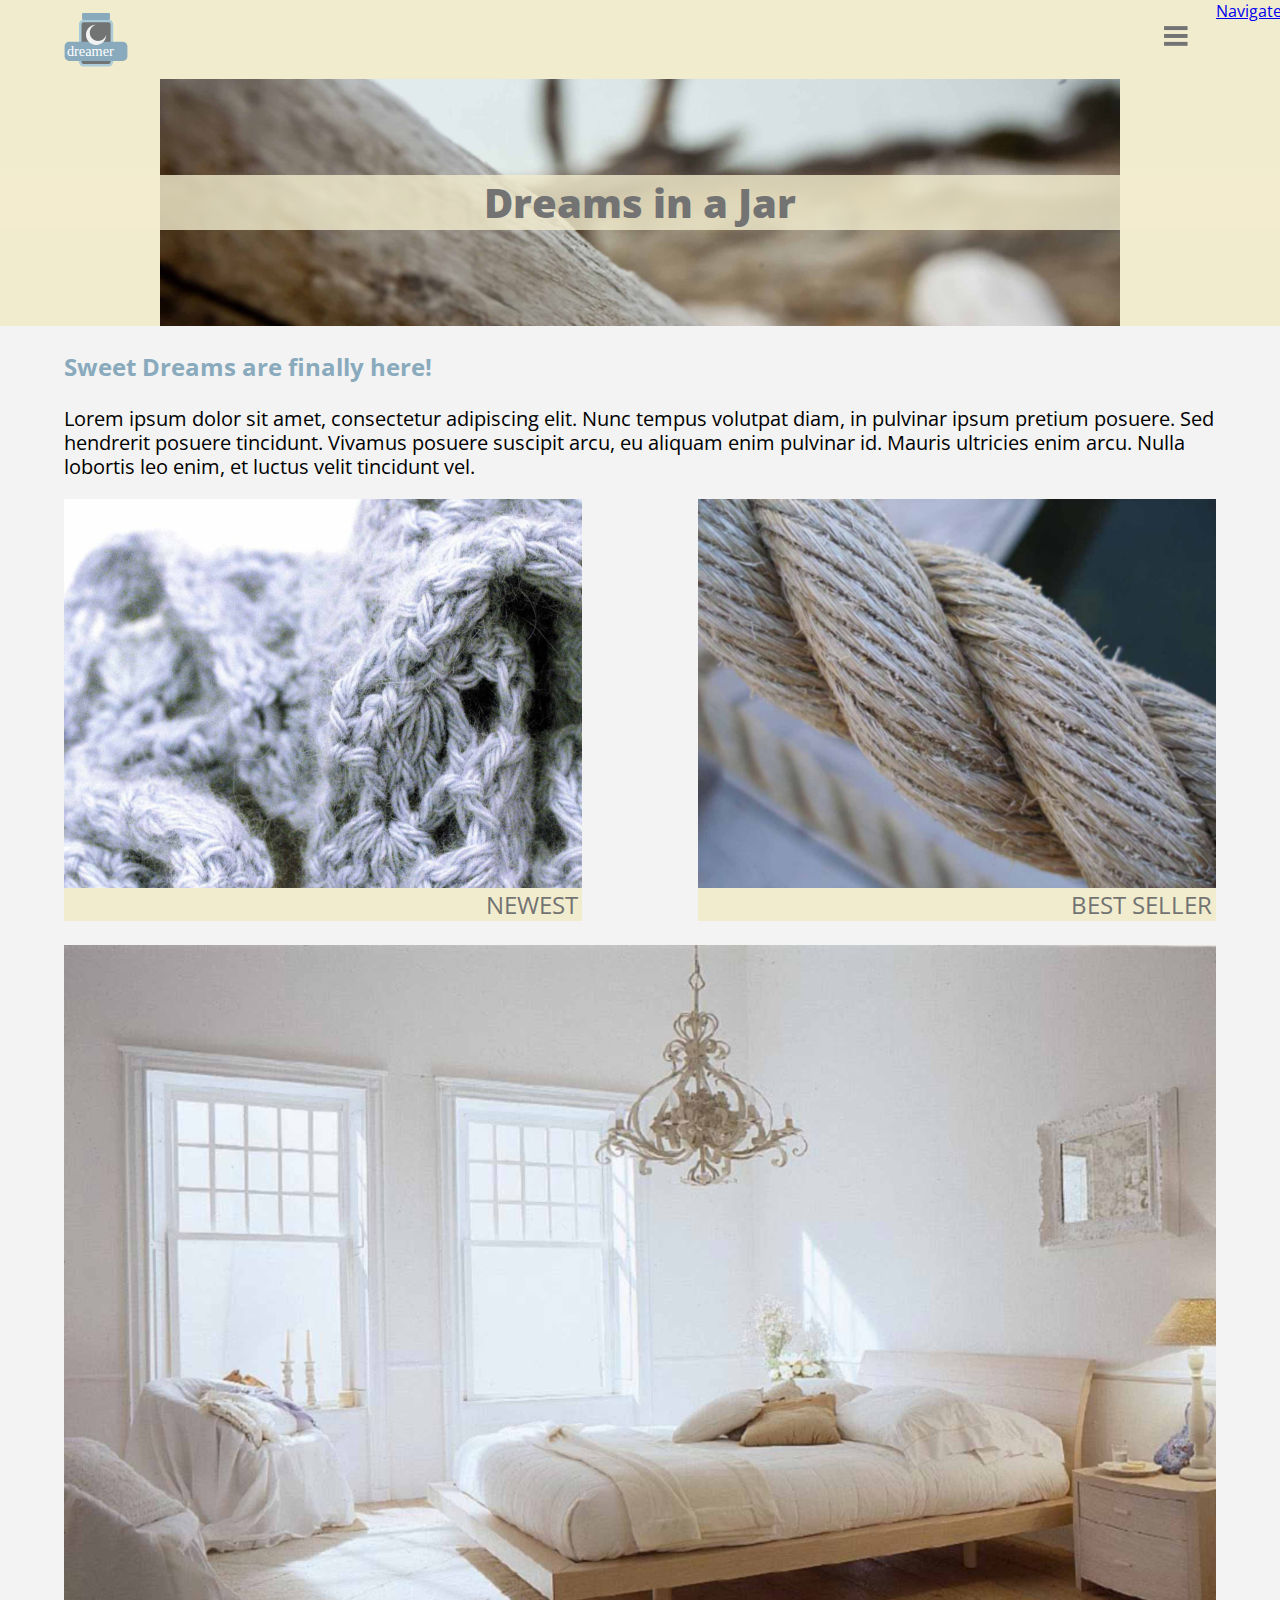
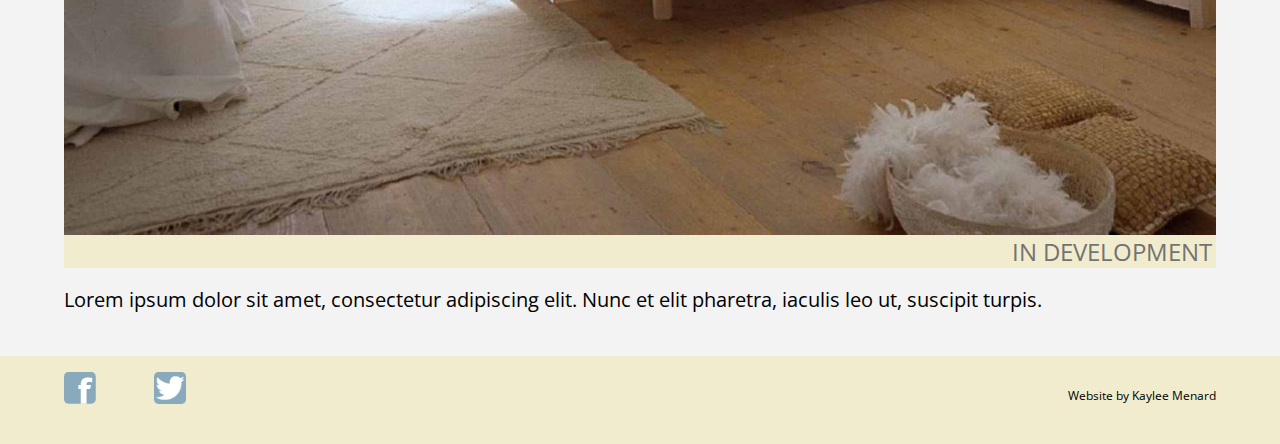
==== index.html @ 3ed4d608 "Navigation: all three pages are now options" ====
<!DOCTYPE html>
<html lang="en-ca">
<head>
	<link href='http://fonts.googleapis.com/css?family=Open+Sans:400italic,400,700,800' rel='stylesheet' type='text/css'>
	<meta charset="utf-8">
	<title>Sweet Dreams are Here!</title>
	<meta name="viewport" content="width=device-width,initial-scale=1">
    <link href="css/general.css" rel="stylesheet">
</head>
<body>
	<header>

		<a href="index.html"><img src="images/logo.svg" class="logo"></a>

		<a href="#nav" class="nav-btn" data-state="inactive">Navigate</a>

		<nav class="nav-top">
			<ul>
				<li><a href="index.html">Home</a></li>
				<li><a href="company.html">Company</a></li>
				<li><a href="products.html">Products</a></li>
			</ul>
		</nav>

	</header>

	<div class="billboard">
		<h1>Dreams in a Jar</h1>
	</div>	
 
	<article>

		<h2>Sweet Dreams are finally here!</h2>
		<p>Lorem ipsum dolor sit amet, consectetur adipiscing elit. Nunc tempus volutpat diam, in pulvinar ipsum pretium posuere. Sed hendrerit posuere tincidunt. Vivamus posuere suscipit arcu, eu aliquam enim pulvinar id. Mauris ultricies enim arcu. Nulla lobortis leo enim, et luctus velit tincidunt vel. </p>

		<ul class="bucket1">
            <li><a href="#" class="one">Newest</a></li>
            <li><a href="#" class="two">Best&nbsp;Seller</a></li>
        </ul>

		<figure>
			<img src="images/bedroom1.jpg" alt="In Development">
			<figcaption>In Development</figcaption>
			<p>Lorem ipsum dolor sit amet, consectetur adipiscing elit. Nunc et elit pharetra, iaculis leo ut, suscipit turpis.</p>
		</figure>
		

	</article>

	<footer>
		<ul class="icon">
			<li><a href="http://www.facebook.com"><img src="images/facebook-icon.svg"></a></li>
			<li><a href="http://www.twitter.com"><img src="images/twitter-icon.svg"></a></li>
		<p>Website by Kaylee Menard</p>

	</footer>

	<script src="js/toggle.js"></script>

</body>
</html>
---- css/general.css ----
@charset "utf-8";

@-moz-viewport { width: device-width; scale: 1; }
@-ms-viewport { width: device-width; scale: 1; }
@-o-viewport { width: device-width; scale: 1; }
@-webkit-viewport { width: device-width; scale: 1; }
@viewport { width: device-width; scale: 1; }

* {
	-moz-box-sizing: border-box;
	-webkit-box-sizing: border-box;
	box-sizing: border-box;
}

html {
	-moz-text-size-adjust: 100%;
	-ms-text-size-adjust: 100%;
	-webkit-text-size-adjust: 100%;
	text-size-adjust: 100%;
    
    font-size: 100%;
    font-family: 'Open Sans', Arial, sans-serif;
}

img {
	width: 100%;
    display: block;
}

header {
	overflow: hidden;
	background-color: #f2ecce;
	padding: 0;
}

.logo {
	width: 4rem;
	height: auto;
	margin: .75rem 5%;
	float:left;
}

body {
	margin: 0;
	padding: 0;
}

.nav-btn,
.nav-btn:link,
.nav-btn:visited {
	height: 70px;
    width: 70px;
	overflow: hidden;
    position: absolute;
    top: 0;
    right: 0;
    padding: 0 5%;
	
	background: transparent url("../images/icon-nav.svg") no-repeat 0 0;

	text-indent: 100%;
	white-space: nowrap; 
}

.nav-top {
	max-height: 0; /* makes the area invisible */
    background-color: #89aabd;
    clear: both; /* Comes after the content that floats above */

	-moz-transition: all 250ms linear;
	-o-transition: all 250ms linear;
	-webkit-transition: all 250ms linear;
	transition: all 250ms linear;
}

.nav-top[data-state="expanded"] {
	max-height: 15em;
}

.nav-top ul { 
	margin: 0;
    padding: 0;
    text-align: center;
    list-style-type: none;
}

.nav-top a,
.nav-top a:link,
.nav-top a:visited {
	display: block;
	font-size: 1.25em;
	font-weight: 400;
    padding: 1.5rem 0;
	color: #f2f3f2;
	text-decoration: none;
}

.nav-top a:hover{
	background-color: #adccd8;
}


.billboard {
	overflow: hidden;
	background-image: url(../images/driftwood.jpg);
	background-repeat: no-repeat;
	background-color: #f2ecce;
	background-position: center center;
	background-size: 60rem;
}

h1 {
	margin: 6rem 0;
	background-color: rgba(242, 236, 206, .8);
	font-weight: 800;
	font-size: 2.5rem;
	color: #727372;
	text-align: center;
	text-decoration: non
}

article {
	margin: 0;
	padding: 1.5rem 5%;
	background-color: #f2f3f2;
}

.pagehead {
	margin: 0;
	padding: 0;
	background-color: #f2f2f2;
	font-weight: 800;
	font-size: 2.25rem;
	color: #727372;
	text-align: left;
	text-decoration: none;
}

h2 {
	margin: 0 0 1.5rem;
	font-size: 1.5rem;
	font-weight: 700;
	color: #89aabd;
}

p {
	line-height: 1.5rem;
	font-size: 1.25rem;
	font-weight: 400;
}

.bucket1 {
    margin: 0;
    padding: 0;
    overflow: hidden;
    list-style: none;
    background-color: none;

    font-size: 1.5rem;
    font-weight: 400;
    text-transform: uppercase;;
    text-align: right;

}

.bucket1 li {
    float: left;
    width: 45%;
    margin: 0 10% 1.5rem 0;
    padding: 0;
}

.bucket1 li:nth-child(even) {
    margin: 0;
}

.bucket1 a,
.bucket1 a:link,
.bucket1 a:visited {
    display: block;
    background-size: 100%;
    background-position: center top;
    background-repeat: no-repeat;
    background-color: #f2ecce;
    margin: 0;
    padding: 75% .25rem 0; /* height of image ÷ by width = % */
    color: #727372;
    text-decoration: none;
}


.one {
    background-image: url(../images/wool1.jpg);  
}

.two {
    background-image: url(../images/rope.jpg);
}*

figure {
	margin: 0;
	padding: 0;
}

figcaption {
	padding: 0 .25rem;
	font-size: 1.5rem;
	font-weight: 400;
	text-transform: uppercase;
	text-align: right;
	color: #727372;
	background-color: #f2ecce;
}


footer {
	overflow: hidden;
	margin: 0;
	padding: 0;
	background-color: #f2ecce;
}

footer p{
	font-size: .75rem;
	font-weight: 400;
	text-align: right;
}

.icon {
    margin: 0 5%;
    padding: 1rem 0;
    overflow: hidden;
    list-style: none;
}

.icon li {
    float: left;
    width: 2rem;
    margin: 0 5% 1.5rem 0;
    padding: 0;
}
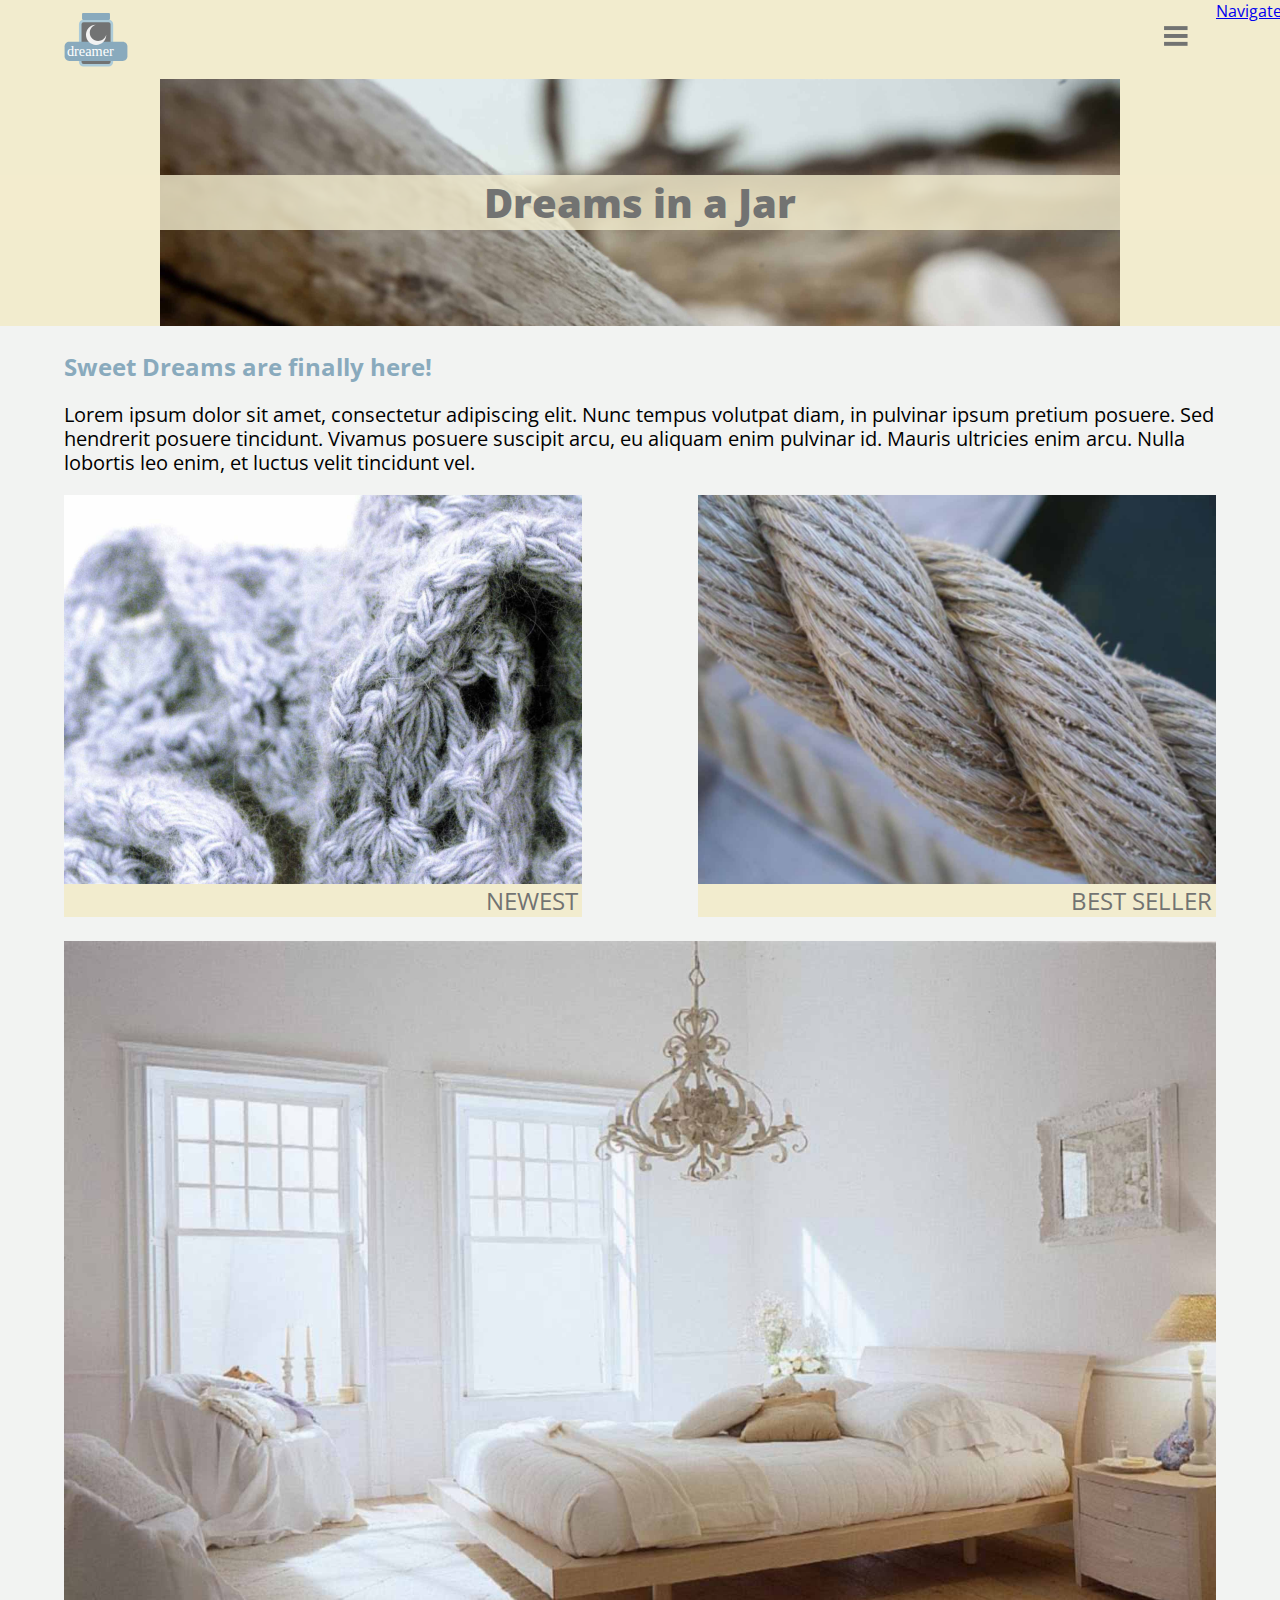
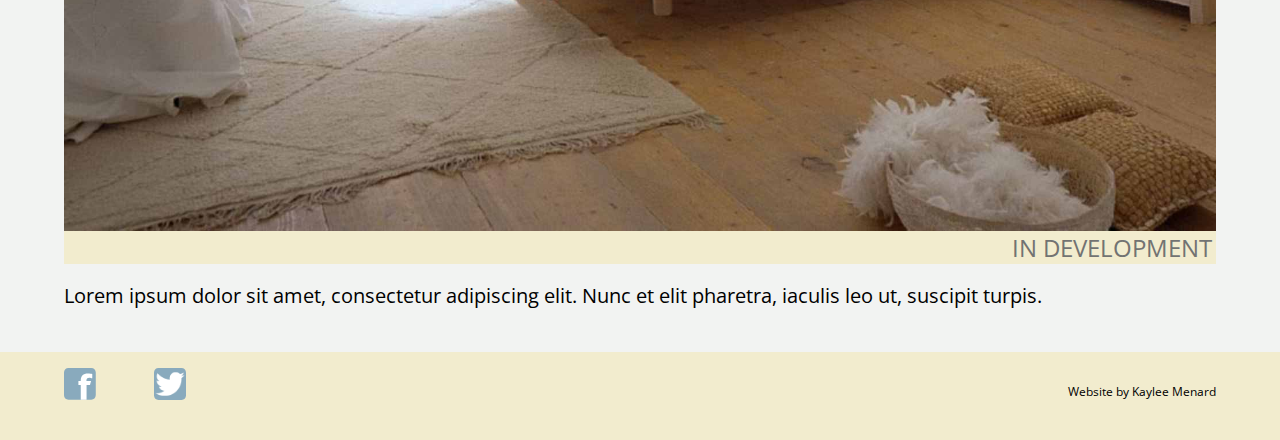
==== commit 596d4ccc: "Filling out company.html" ====
--- a/index.html
+++ b/index.html
@@ -34,8 +34,8 @@
 		<p>Lorem ipsum dolor sit amet, consectetur adipiscing elit. Nunc tempus volutpat diam, in pulvinar ipsum pretium posuere. Sed hendrerit posuere tincidunt. Vivamus posuere suscipit arcu, eu aliquam enim pulvinar id. Mauris ultricies enim arcu. Nulla lobortis leo enim, et luctus velit tincidunt vel. </p>
 
 		<ul class="bucket1">
-            <li><a href="#" class="one">Newest</a></li>
-            <li><a href="#" class="two">Best&nbsp;Seller</a></li>
+            <li><a href="products.html" class="one">Newest</a></li>
+            <li><a href="products.html" class="two">Best&nbsp;Seller</a></li>
         </ul>
 
 		<figure>
--- a/css/general.css
+++ b/css/general.css
@@ -126,7 +126,7 @@
 }
 
 .pagehead {
-	margin: 0;
+	margin: 0 0 1.5rem 0;
 	padding: 0;
 	background-color: #f2f2f2;
 	font-weight: 800;
@@ -137,7 +137,7 @@
 }
 
 h2 {
-	margin: 0 0 1.5rem;
+	margin: 0 0 .5rem;
 	font-size: 1.5rem;
 	font-weight: 700;
 	color: #89aabd;
@@ -195,7 +195,7 @@
 
 .two {
     background-image: url(../images/rope.jpg);
-}*
+}
 
 figure {
 	margin: 0;
@@ -208,10 +208,90 @@
 	font-weight: 400;
 	text-transform: uppercase;
 	text-align: right;
+	text-decoration: none;
 	color: #727372;
 	background-color: #f2ecce;
 }
 
+/* Applied only to Products.html */
+
+.bucket3 {
+    overflow: hidden;
+    margin: 0 0 1.5rem;
+    padding: 0;
+    background-color: none;
+}
+
+.bucket3 img {
+    float: left;
+    width: 45%; 
+    margin: 0 5% 0 0;
+    padding: 0;
+}
+
+.bucket3 figcaption {
+    float: right;
+    width: 50%;
+    margin: 0;
+    padding: 0;
+    background-color: #f2f2f2;
+
+  	line-height: 1.5rem;
+	font-size: 1.25rem;
+	font-weight: 400;
+	text-align: left;
+	text-transform: none;  
+}
+
+/* Applied only to company.html */
+.bucket2 {
+    margin: 0;
+    padding: 0;
+    overflow: hidden;
+    list-style: none;
+    background-color: red; /* Visual Aid */
+}
+
+.bucket2 li {
+    float: left;
+    width: 45%;
+    margin: 0 10% 1.5rem 0;
+    padding: 0;
+}
+
+.bucket2 li:nth-child(even) {
+    margin: 0;
+}
+
+.bucket2 a,
+.bucket2 a:link,
+.bucket2 a:visited {
+    display: block;
+    background-size: 100%;
+    background-position: center top;
+    background-repeat: no-repeat;
+    background-color: yellow; /* Visual Aid */
+    margin: 0;
+    padding: 100% 0 0; /* height of image ÷ by width = % */
+}
+
+.kayleigh {
+    background-image: url(../images/kayleigh.jpg);  
+}
+
+.jared {
+    background-image: url(../images/jared.jpg);
+}
+
+.diane {
+    background-image: url(../images/diane.jpg);
+}
+
+.john {
+    background-image: url(../images/john.jpg);
+}
+
+/* All Footers */
 
 footer {
 	overflow: hidden;
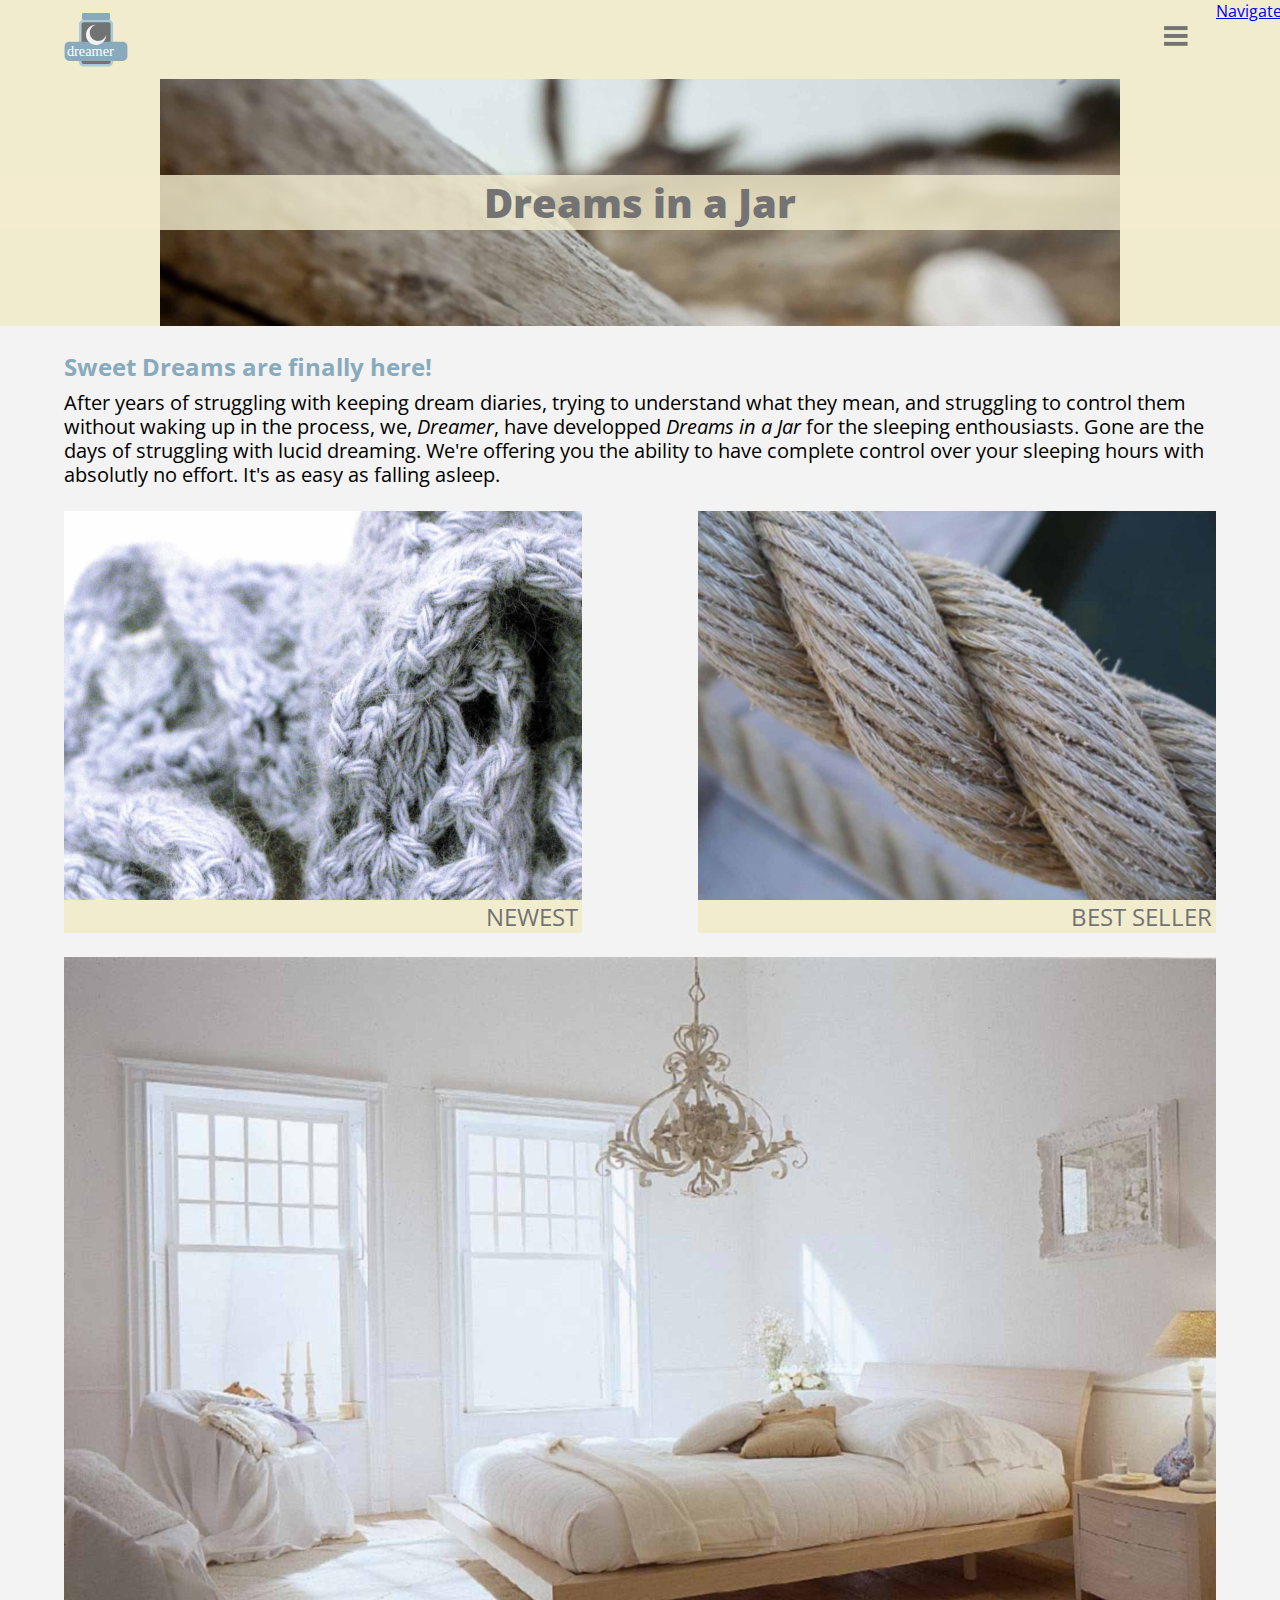
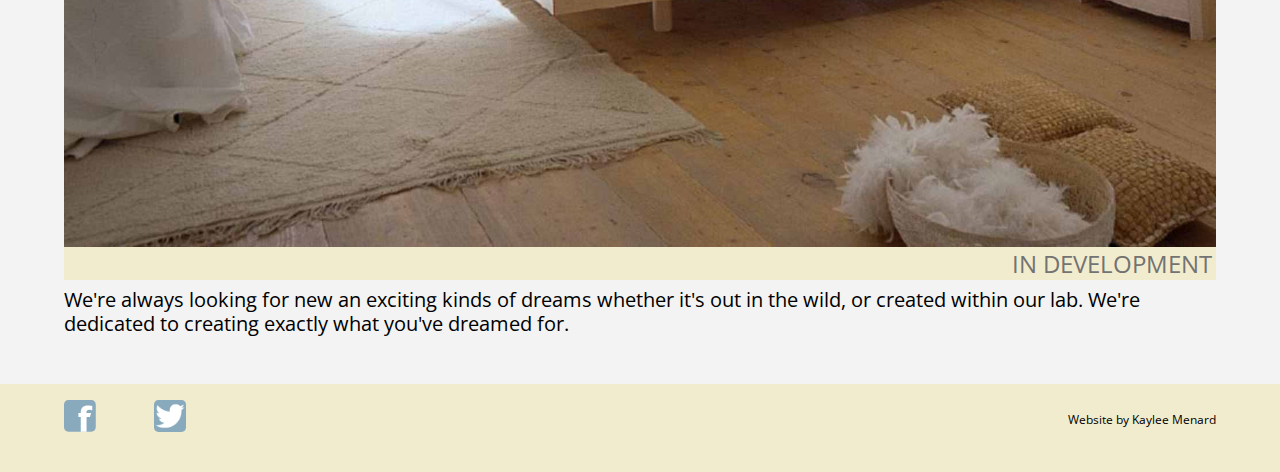
==== commit 41fd467e: "Replaced text on home and company page" ====
--- a/index.html
+++ b/index.html
@@ -31,7 +31,7 @@
 	<article>
 
 		<h2>Sweet Dreams are finally here!</h2>
-		<p>Lorem ipsum dolor sit amet, consectetur adipiscing elit. Nunc tempus volutpat diam, in pulvinar ipsum pretium posuere. Sed hendrerit posuere tincidunt. Vivamus posuere suscipit arcu, eu aliquam enim pulvinar id. Mauris ultricies enim arcu. Nulla lobortis leo enim, et luctus velit tincidunt vel. </p>
+		<p>After years of struggling with keeping dream diaries, trying to understand what they mean, and struggling to control them without waking up in the process, we, <em>Dreamer</em>, have developped <em>Dreams in a Jar</em> for the sleeping enthousiasts. Gone are the days of struggling with lucid dreaming. We're offering you the ability to have complete control over your sleeping hours with absolutly no effort. It's as easy as falling asleep.</p>
 
 		<ul class="bucket1">
             <li><a href="products.html" class="one">Newest</a></li>
@@ -41,7 +41,7 @@
 		<figure>
 			<img src="images/bedroom1.jpg" alt="In Development">
 			<figcaption>In Development</figcaption>
-			<p>Lorem ipsum dolor sit amet, consectetur adipiscing elit. Nunc et elit pharetra, iaculis leo ut, suscipit turpis.</p>
+			<p>We're always looking for new an exciting kinds of dreams whether it's out in the wild, or created within our lab. We're dedicated to creating exactly what you've dreamed for.</p>
 		</figure>
 		
 
--- a/css/general.css
+++ b/css/general.css
@@ -137,18 +137,22 @@
 }
 
 h2 {
-	margin: 0 0 .5rem;
+	margin: 0;
+	padding: 0;
 	font-size: 1.5rem;
 	font-weight: 700;
 	color: #89aabd;
 }
 
 p {
+	margin: .5rem 0 1.5rem;
+	padding: 0;
 	line-height: 1.5rem;
 	font-size: 1.25rem;
 	font-weight: 400;
 }
 
+/* Following bucket found on index.html */
 .bucket1 {
     margin: 0;
     padding: 0;
@@ -213,43 +217,19 @@
 	background-color: #f2ecce;
 }
 
-/* Applied only to Products.html */
-
-.bucket3 {
-    overflow: hidden;
-    margin: 0 0 1.5rem;
-    padding: 0;
-    background-color: none;
-}
-
-.bucket3 img {
-    float: left;
-    width: 45%; 
-    margin: 0 5% 0 0;
-    padding: 0;
-}
-
-.bucket3 figcaption {
-    float: right;
-    width: 50%;
-    margin: 0;
-    padding: 0;
-    background-color: #f2f2f2;
-
-  	line-height: 1.5rem;
-	font-size: 1.25rem;
-	font-weight: 400;
-	text-align: left;
-	text-transform: none;  
-}
-
 /* Applied only to company.html */
 .bucket2 {
     margin: 0;
     padding: 0;
     overflow: hidden;
     list-style: none;
-    background-color: red; /* Visual Aid */
+    background-color: none;
+
+    font-size: 1.5rem;
+    font-weight: 400;
+    text-transform: uppercase;;
+    text-align: right;
+
 }
 
 .bucket2 li {
@@ -270,9 +250,23 @@
     background-size: 100%;
     background-position: center top;
     background-repeat: no-repeat;
-    background-color: yellow; /* Visual Aid */
-    margin: 0;
-    padding: 100% 0 0; /* height of image ÷ by width = % */
+    background-color: #f2ecce;
+
+    color: #727372;
+    text-decoration: none;
+    text-transform: none;
+    font-size: 1.5rem;
+    margin: 0;
+    padding: 100% 0 0;
+}
+
+.bucket2 p {
+	margin: .5rem 0;
+	padding: 0;
+	font-style: italic;
+	text-transform: none;
+	text-align: left;
+
 }
 
 .kayleigh {
@@ -287,8 +281,39 @@
     background-image: url(../images/diane.jpg);
 }
 
-.john {
-    background-image: url(../images/john.jpg);
+.cat {
+    background-image: url(../images/hunter.jpg);
+}
+
+
+/* Applied only to Products.html */
+
+.bucket3 {
+    overflow: hidden;
+    margin: 0 0 1.5rem;
+    padding: 0;
+    background-color: none;
+}
+
+.bucket3 img {
+    float: left;
+    width: 45%; 
+    margin: 0 5% 0 0;
+    padding: 0;
+}
+
+.bucket3 figcaption {
+    float: right;
+    width: 50%;
+    margin: 0;
+    padding: 0;
+    background-color: #f2f2f2;
+
+  	line-height: 1.5rem;
+	font-size: 1.25rem;
+	font-weight: 400;
+	text-align: left;
+	text-transform: none;  
 }
 
 /* All Footers */
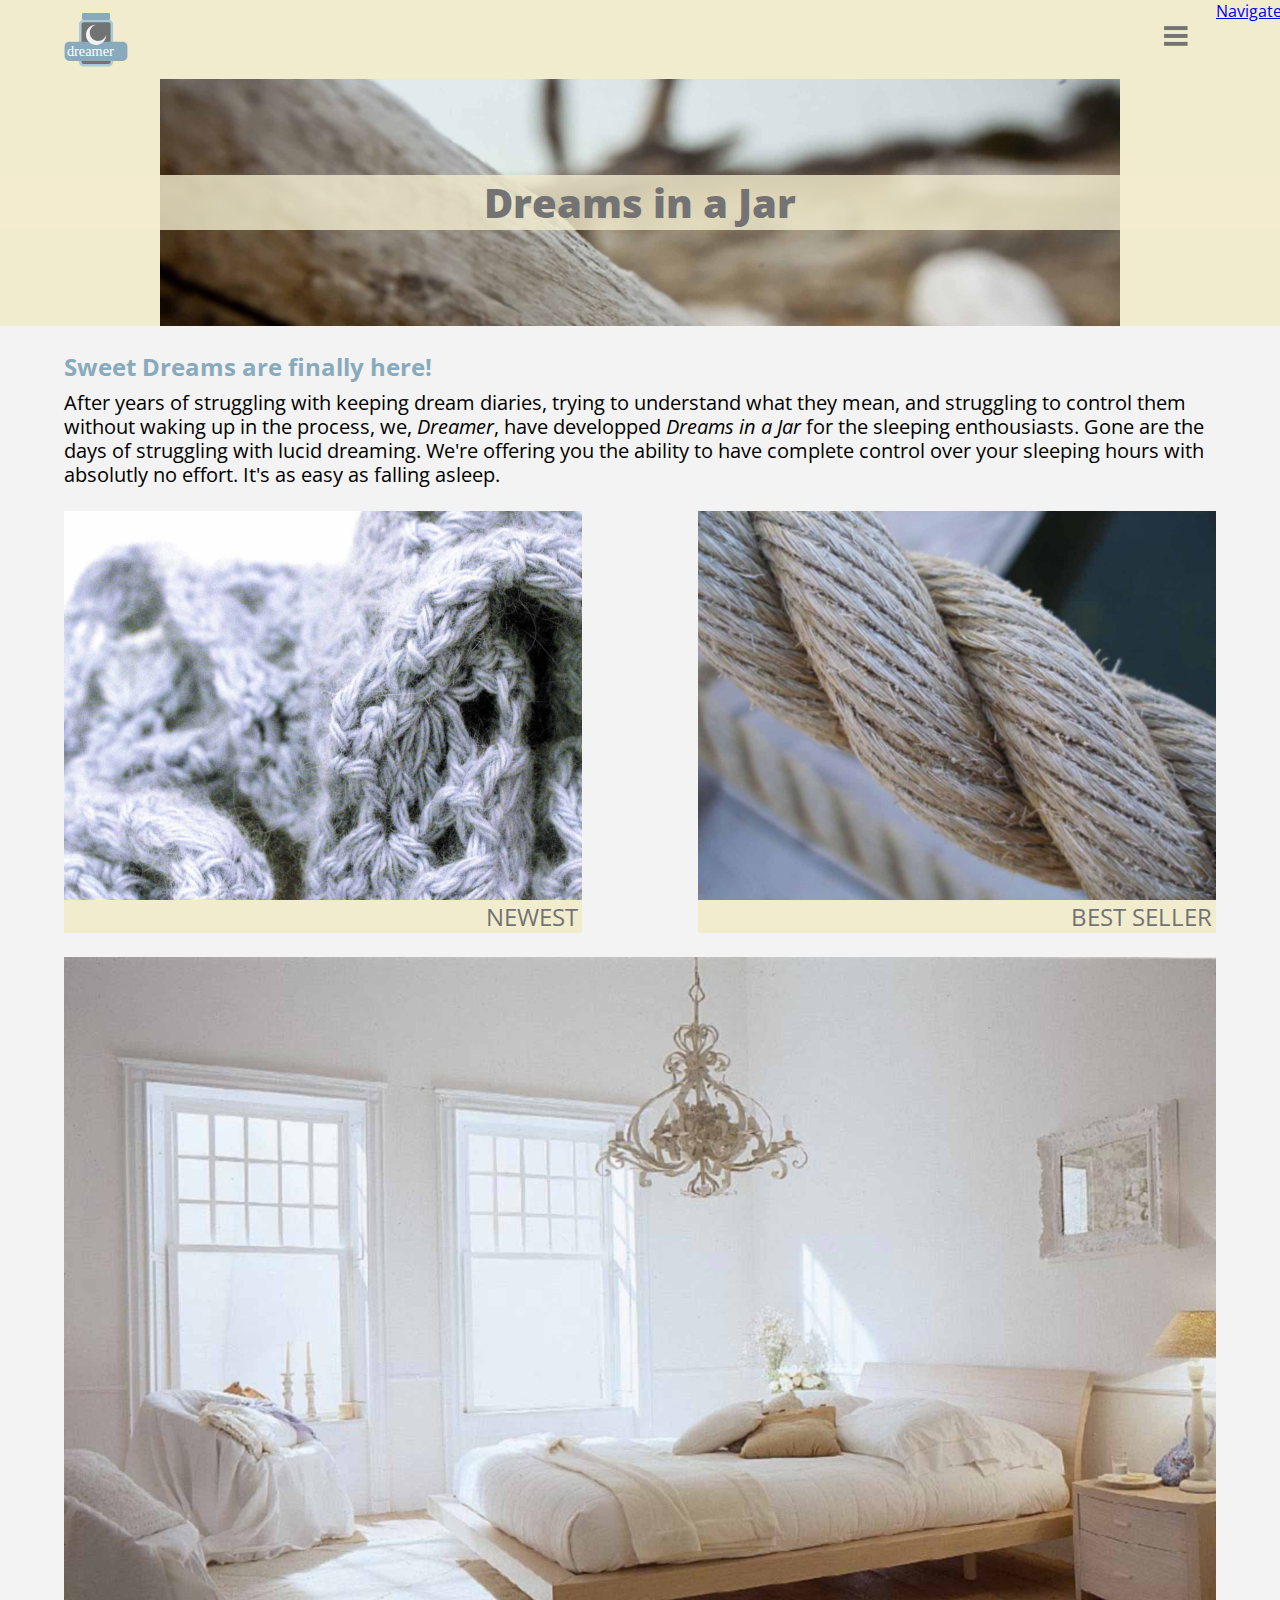
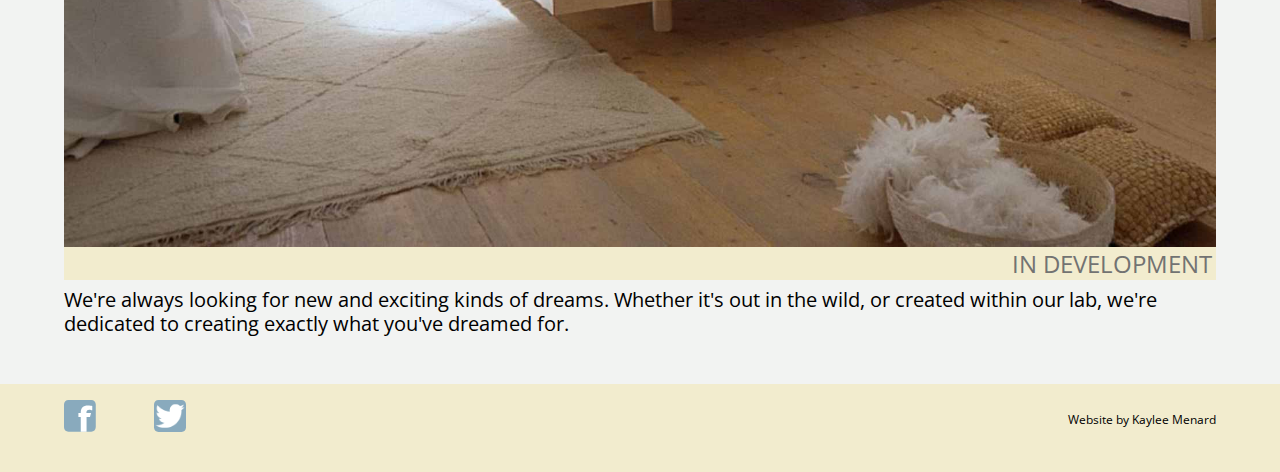
==== commit 33e48830: "Linked newest and best-seller product" ====
--- a/index.html
+++ b/index.html
@@ -6,11 +6,12 @@
 	<title>Sweet Dreams are Here!</title>
 	<meta name="viewport" content="width=device-width,initial-scale=1">
     <link href="css/general.css" rel="stylesheet">
+    <link rel="icon" href="images/favicon.gif" type="image/gif" sizes="16x16">
 </head>
 <body>
 	<header>
 
-		<a href="index.html"><img src="images/logo.svg" class="logo"></a>
+		<a href="index.html"><img src="images/logo.svg" class="logo" alt="logo"></a>
 
 		<a href="#nav" class="nav-btn" data-state="inactive">Navigate</a>
 
@@ -34,14 +35,14 @@
 		<p>After years of struggling with keeping dream diaries, trying to understand what they mean, and struggling to control them without waking up in the process, we, <em>Dreamer</em>, have developped <em>Dreams in a Jar</em> for the sleeping enthousiasts. Gone are the days of struggling with lucid dreaming. We're offering you the ability to have complete control over your sleeping hours with absolutly no effort. It's as easy as falling asleep.</p>
 
 		<ul class="bucket1">
-            <li><a href="products.html" class="one">Newest</a></li>
-            <li><a href="products.html" class="two">Best&nbsp;Seller</a></li>
+            <li><a href="products.html#newest" class="one">Newest</a></li>
+            <li><a href="products.html#best-seller" class="two">Best&nbsp;Seller</a></li>
         </ul>
 
 		<figure>
 			<img src="images/bedroom1.jpg" alt="In Development">
 			<figcaption>In Development</figcaption>
-			<p>We're always looking for new an exciting kinds of dreams whether it's out in the wild, or created within our lab. We're dedicated to creating exactly what you've dreamed for.</p>
+			<p>We're always looking for new and exciting kinds of dreams. Whether it's out in the wild, or created within our lab, we're dedicated to creating exactly what you've dreamed for.</p>
 		</figure>
 		
 
@@ -51,7 +52,7 @@
 		<ul class="icon">
 			<li><a href="http://www.facebook.com"><img src="images/facebook-icon.svg"></a></li>
 			<li><a href="http://www.twitter.com"><img src="images/twitter-icon.svg"></a></li>
-		<p>Website by Kaylee Menard</p>
+		<p>Website by Kaylee Menard</p></ul>
 
 	</footer>
 
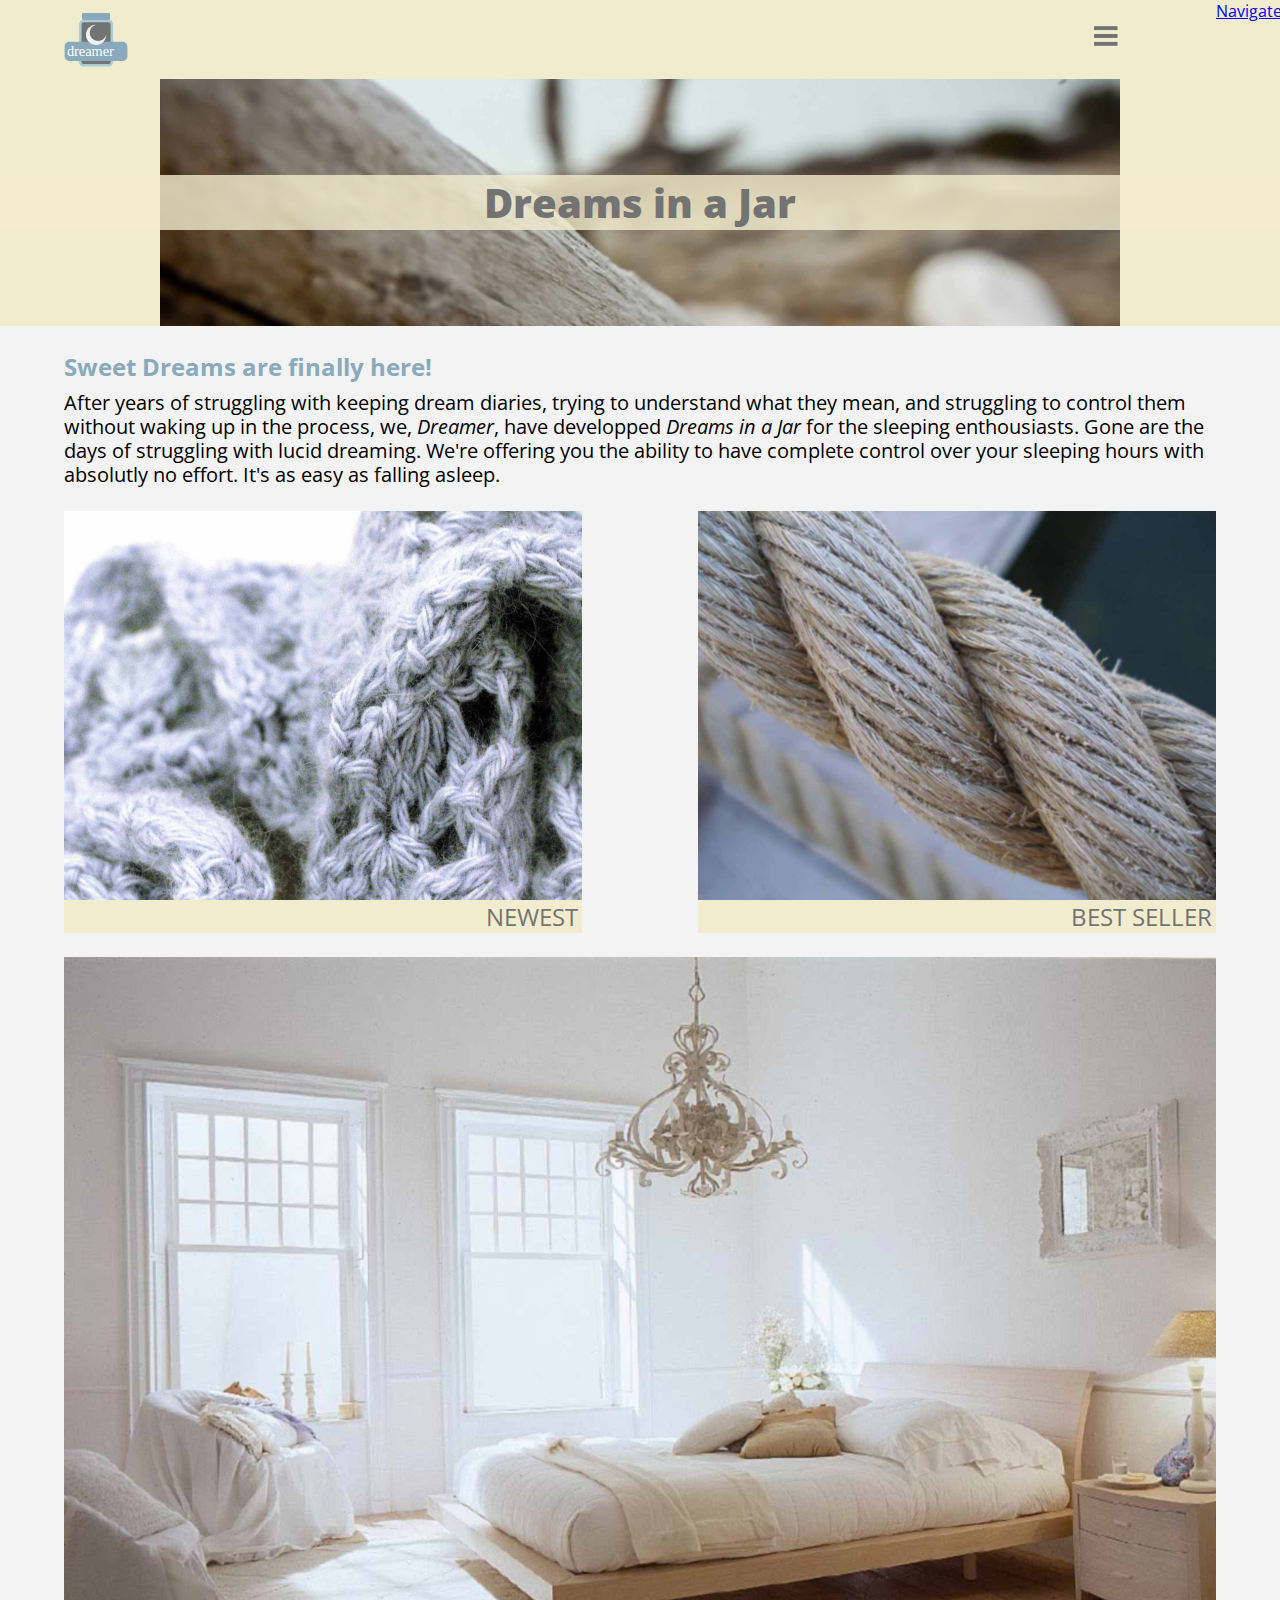
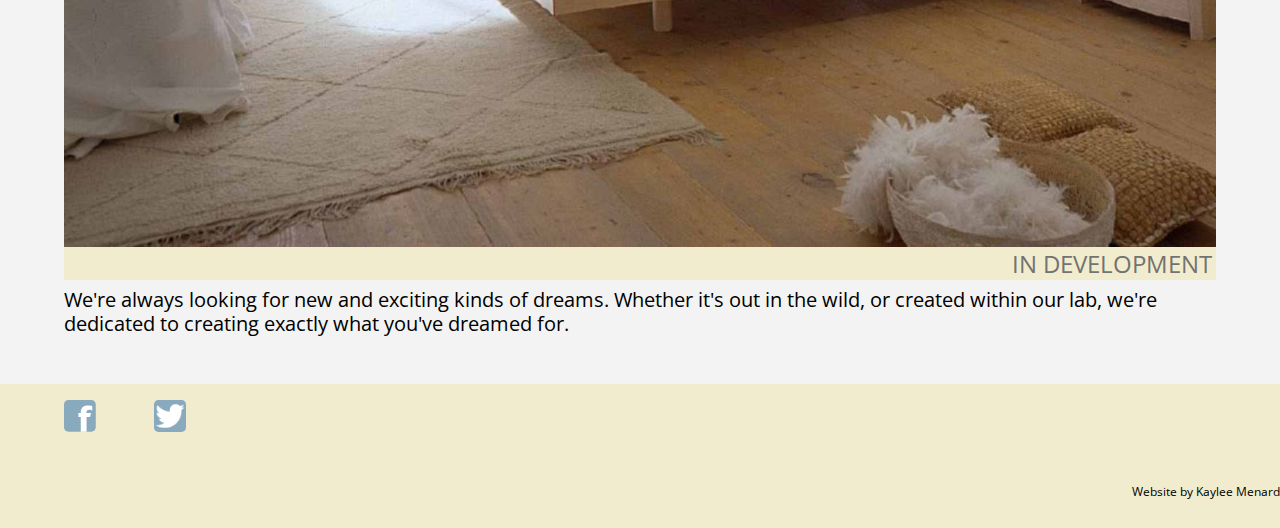
==== commit d1be8b4f: "Adjusted space" ====
--- a/index.html
+++ b/index.html
@@ -8,7 +8,9 @@
     <link href="css/general.css" rel="stylesheet">
     <link rel="icon" href="images/favicon.gif" type="image/gif" sizes="16x16">
 </head>
+
 <body>
+
 	<header>
 
 		<a href="index.html"><img src="images/logo.svg" class="logo" alt="logo"></a>
@@ -18,7 +20,7 @@
 		<nav class="nav-top">
 			<ul>
 				<li><a href="index.html">Home</a></li>
-				<li><a href="company.html">Company</a></li>
+				<li><a href="company.html">About Dreamer</a></li>
 				<li><a href="products.html">Products</a></li>
 			</ul>
 		</nav>
@@ -52,7 +54,9 @@
 		<ul class="icon">
 			<li><a href="http://www.facebook.com"><img src="images/facebook-icon.svg"></a></li>
 			<li><a href="http://www.twitter.com"><img src="images/twitter-icon.svg"></a></li>
-		<p>Website by Kaylee Menard</p></ul>
+		</ul>
+
+		<p>Website by Kaylee Menard</p>
 
 	</footer>
 
--- a/css/general.css
+++ b/css/general.css
@@ -6,7 +6,7 @@
 @-webkit-viewport { width: device-width; scale: 1; }
 @viewport { width: device-width; scale: 1; }
 
-* {
+{
 	-moz-box-sizing: border-box;
 	-webkit-box-sizing: border-box;
 	box-sizing: border-box;
@@ -95,7 +95,7 @@
 	text-decoration: none;
 }
 
-.nav-top a:hover{
+.nav-top a:hover {
 	background-color: #adccd8;
 }
 
@@ -125,6 +125,14 @@
 	background-color: #f2f3f2;
 }
 
+h2 {
+	margin: 0;
+	padding: 0;
+	font-size: 1.5rem;
+	font-weight: 700;
+	color: #89aabd;
+}
+
 .pagehead {
 	margin: 0 0 1.5rem 0;
 	padding: 0;
@@ -136,14 +144,6 @@
 	text-decoration: none;
 }
 
-h2 {
-	margin: 0;
-	padding: 0;
-	font-size: 1.5rem;
-	font-weight: 700;
-	color: #89aabd;
-}
-
 p {
 	margin: .5rem 0 1.5rem;
 	padding: 0;
@@ -152,19 +152,33 @@
 	font-weight: 400;
 }
 
-/* Following bucket found on index.html */
+figure {
+	margin: 0;
+	padding: 0;
+}
+
+figcaption {
+	padding: 0 .25rem;
+	font-size: 1.5rem;
+	font-weight: 400;
+	text-transform: uppercase;
+	text-align: right;
+	text-decoration: none;
+	color: #727372;
+	background-color: #f2ecce;
+}
+
+/* bucket1 in index.html */
 .bucket1 {
     margin: 0;
     padding: 0;
     overflow: hidden;
+    font-size: 1.5rem;
+    font-weight: 400;
+    text-transform: uppercase;
+    text-align: right;
     list-style: none;
     background-color: none;
-
-    font-size: 1.5rem;
-    font-weight: 400;
-    text-transform: uppercase;;
-    text-align: right;
-
 }
 
 .bucket1 li {
@@ -187,12 +201,11 @@
     background-repeat: no-repeat;
     background-color: #f2ecce;
     margin: 0;
-    padding: 75% .25rem 0; /* height of image ÷ by width = % */
+    padding: 75% .25rem 0;
     color: #727372;
     text-decoration: none;
 }
 
-
 .one {
     background-image: url(../images/wool1.jpg);  
 }
@@ -201,23 +214,7 @@
     background-image: url(../images/rope.jpg);
 }
 
-figure {
-	margin: 0;
-	padding: 0;
-}
-
-figcaption {
-	padding: 0 .25rem;
-	font-size: 1.5rem;
-	font-weight: 400;
-	text-transform: uppercase;
-	text-align: right;
-	text-decoration: none;
-	color: #727372;
-	background-color: #f2ecce;
-}
-
-/* Applied only to company.html */
+/* bucket2 in company.html */
 .bucket2 {
     margin: 0;
     padding: 0;
@@ -229,7 +226,6 @@
     font-weight: 400;
     text-transform: uppercase;;
     text-align: right;
-
 }
 
 .bucket2 li {
@@ -246,6 +242,8 @@
 .bucket2 a,
 .bucket2 a:link,
 .bucket2 a:visited {
+	margin: 0;
+    padding: 100% 0 0;
     display: block;
     background-size: 100%;
     background-position: center top;
@@ -256,8 +254,6 @@
     text-decoration: none;
     text-transform: none;
     font-size: 1.5rem;
-    margin: 0;
-    padding: 100% 0 0;
 }
 
 .bucket2 p {
@@ -266,7 +262,6 @@
 	font-style: italic;
 	text-transform: none;
 	text-align: left;
-
 }
 
 .kayleigh {
@@ -285,9 +280,7 @@
     background-image: url(../images/hunter.jpg);
 }
 
-
-/* Applied only to Products.html */
-
+/* bucket3 in products.html */
 .bucket3 {
     overflow: hidden;
     margin: 0 0 1.5rem;
@@ -317,7 +310,6 @@
 }
 
 /* All Footers */
-
 footer {
 	overflow: hidden;
 	margin: 0;
@@ -343,29 +335,4 @@
     width: 2rem;
     margin: 0 5% 1.5rem 0;
     padding: 0;
-}
-
-
-
-
-
-
-
-
-
-
-
-
-
-
-
-
-
-
-
-
-
-
-
-
-
+}